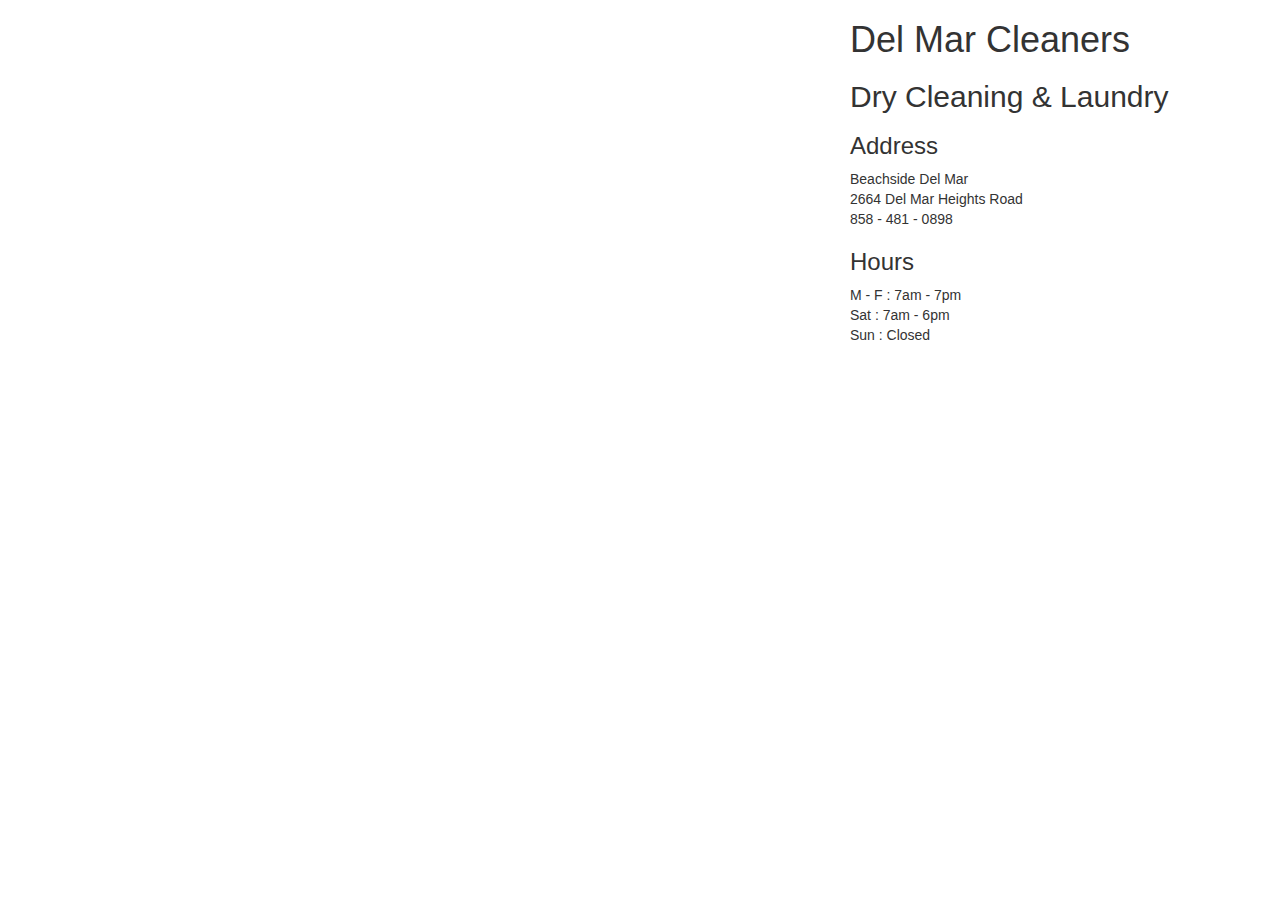
==== index.html @ 09ed1b33 "Added bootstrap" ====
<!DOCTYPE html>
<html lang="en">
  <head>
    <meta charset="utf-8">
    <meta http-equiv="X-UA-Compatible" content="IE=edge">
    <meta name="viewport" content="width=device-width, initial-scale=1">
    <title>Del Mar Cleaners</title>
    <link rel="icon" type="image/png" sizes="96x96" href="assets/favicon-96x96.png">
    <link rel="stylesheet" href="https://maxcdn.bootstrapcdn.com/bootstrap/3.3.7/css/bootstrap.min.css" integrity="sha384-BVYiiSIFeK1dGmJRAkycuHAHRg32OmUcww7on3RYdg4Va+PmSTsz/K68vbdEjh4u" crossorigin="anonymous">
    <script src="https://maxcdn.bootstrapcdn.com/bootstrap/3.3.7/js/bootstrap.min.js" integrity="sha384-Tc5IQib027qvyjSMfHjOMaLkfuWVxZxUPnCJA7l2mCWNIpG9mGCD8wGNIcPD7Txa" crossorigin="anonymous"></script>
    <!-- [if lt IE 9] >
      <script src="https://cdnjs.cloudflare.com/ajax/libs/html5shiv/3.7.3/html5shiv.js"></script>
    <![endif]-->
  </head>
  <body>
    <div class="container">
      <div class="row">
        <div class="col-md-4 col-md-offset-8">
          <h1>Del Mar Cleaners</h1>
          <h2>Dry Cleaning & Laundry</h2>
          <h3>Address</h3>
            <p>
              Beachside Del Mar<br>
              2664 Del Mar Heights Road<br>
              858 - 481 - 0898
            </p>
          <h3>Hours</h3>
            <p>
              M - F : 7am - 7pm<br>
              Sat : 7am - 6pm<br>
              Sun : Closed
            </p>
        </div> <!-- end column -->
      </div> <!-- end row -->
    </div> <!-- end container -->
  <body>
</html>
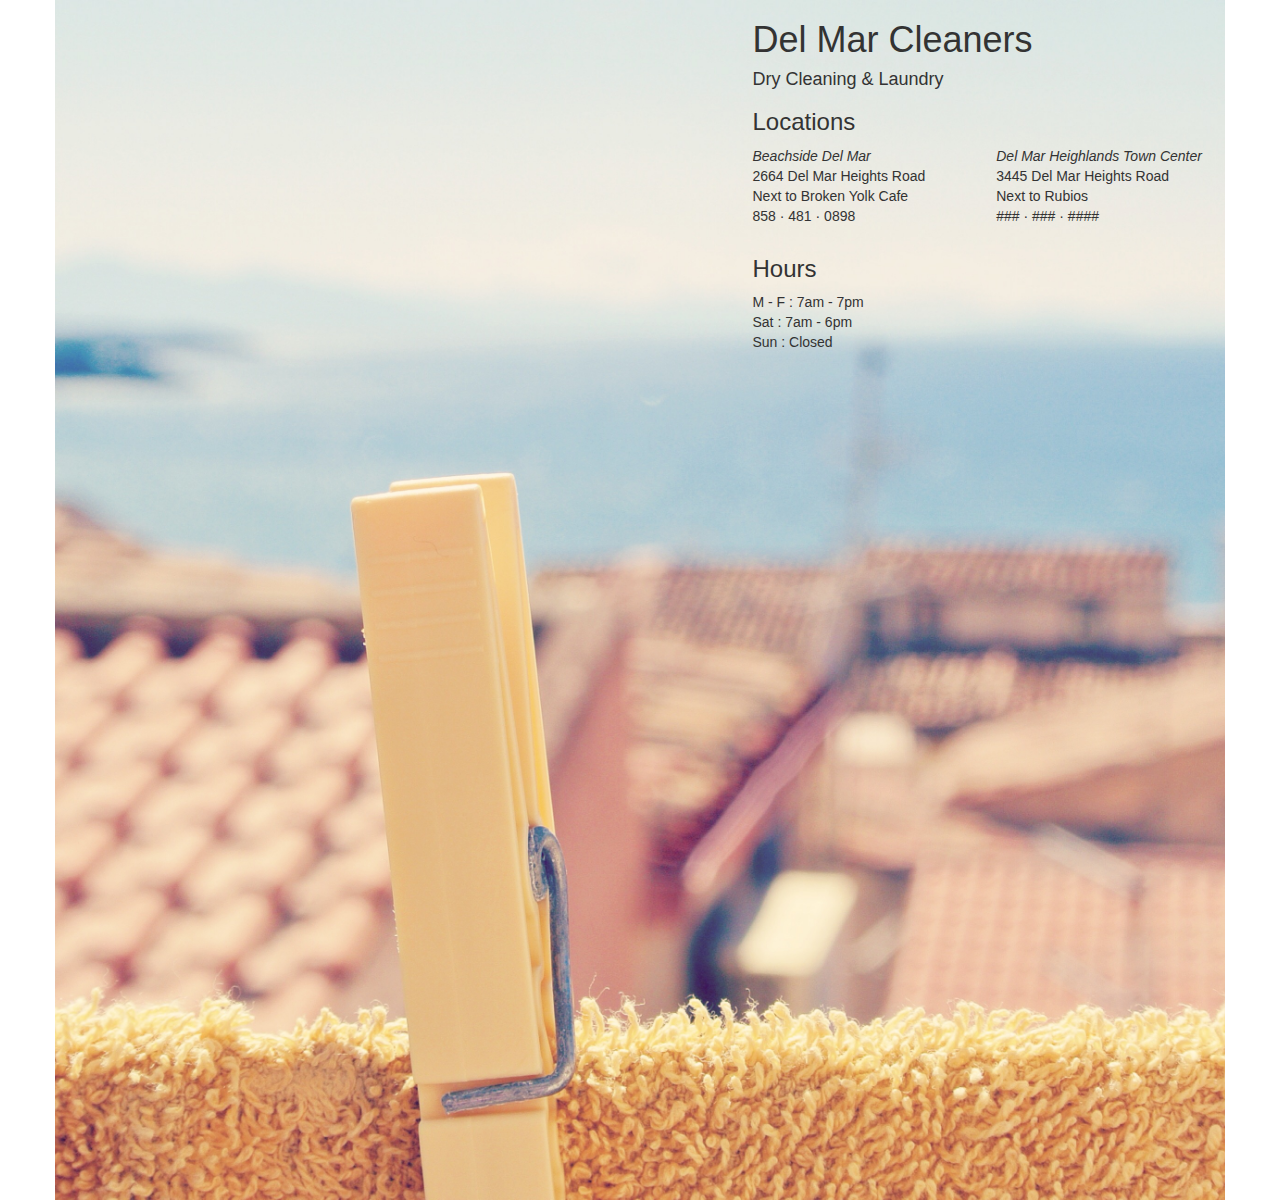
==== commit aa1b3eca: "added background image" ====
--- a/index.html
+++ b/index.html
@@ -6,6 +6,7 @@
     <meta name="viewport" content="width=device-width, initial-scale=1">
     <title>Del Mar Cleaners</title>
     <link rel="icon" type="image/png" sizes="96x96" href="assets/favicon-96x96.png">
+    <link rel="stylesheet" type="text/css" href="stylesheets/stylesheet.css" media="screen">
     <link rel="stylesheet" href="https://maxcdn.bootstrapcdn.com/bootstrap/3.3.7/css/bootstrap.min.css" integrity="sha384-BVYiiSIFeK1dGmJRAkycuHAHRg32OmUcww7on3RYdg4Va+PmSTsz/K68vbdEjh4u" crossorigin="anonymous">
     <script src="https://maxcdn.bootstrapcdn.com/bootstrap/3.3.7/js/bootstrap.min.js" integrity="sha384-Tc5IQib027qvyjSMfHjOMaLkfuWVxZxUPnCJA7l2mCWNIpG9mGCD8wGNIcPD7Txa" crossorigin="anonymous"></script>
     <!-- [if lt IE 9] >
@@ -15,23 +16,36 @@
   <body>
     <div class="container">
       <div class="row">
-        <div class="col-md-4 col-md-offset-8">
+        <div class="col-md-5 col-md-offset-7">
           <h1>Del Mar Cleaners</h1>
-          <h2>Dry Cleaning & Laundry</h2>
-          <h3>Address</h3>
-            <p>
-              Beachside Del Mar<br>
-              2664 Del Mar Heights Road<br>
-              858 - 481 - 0898
-            </p>
+          <h4>Dry Cleaning & Laundry</h4>
+          <h3>Locations</h3>
+            <div class="row">
+              <div class="col-md-6">
+                <p>
+                  <em>Beachside Del Mar</em><br>
+                  2664 Del Mar Heights Road<br>
+                  Next to Broken Yolk Cafe<br>
+                  858 &middot; 481 &middot; 0898
+                </p>
+              </div> <!-- end innner column-->
+              <div class="col-md-6">
+                <p>
+                  <em>Del Mar Heighlands Town Center</em><br>
+                  3445 Del Mar Heights Road<br>
+                  Next to Rubios<br>
+                  ### &middot; ### &middot; ####
+                </p>
+              </div> <!-- end innner column-->
+            </div> <!-- end inner row -->
           <h3>Hours</h3>
             <p>
               M - F : 7am - 7pm<br>
               Sat : 7am - 6pm<br>
               Sun : Closed
             </p>
-        </div> <!-- end column -->
-      </div> <!-- end row -->
+        </div> <!-- end outer column -->
+      </div> <!-- end outer row -->
     </div> <!-- end container -->
   <body>
 </html>
--- a/stylesheets/stylesheet.css
+++ b/stylesheets/stylesheet.css
@@ -0,0 +1,7 @@
+.container {
+  background-image: url(background.jpg);
+  background-size: cover;
+  background-repeat: no-repeat;
+  background-position: center;
+  height: 1200px;
+}
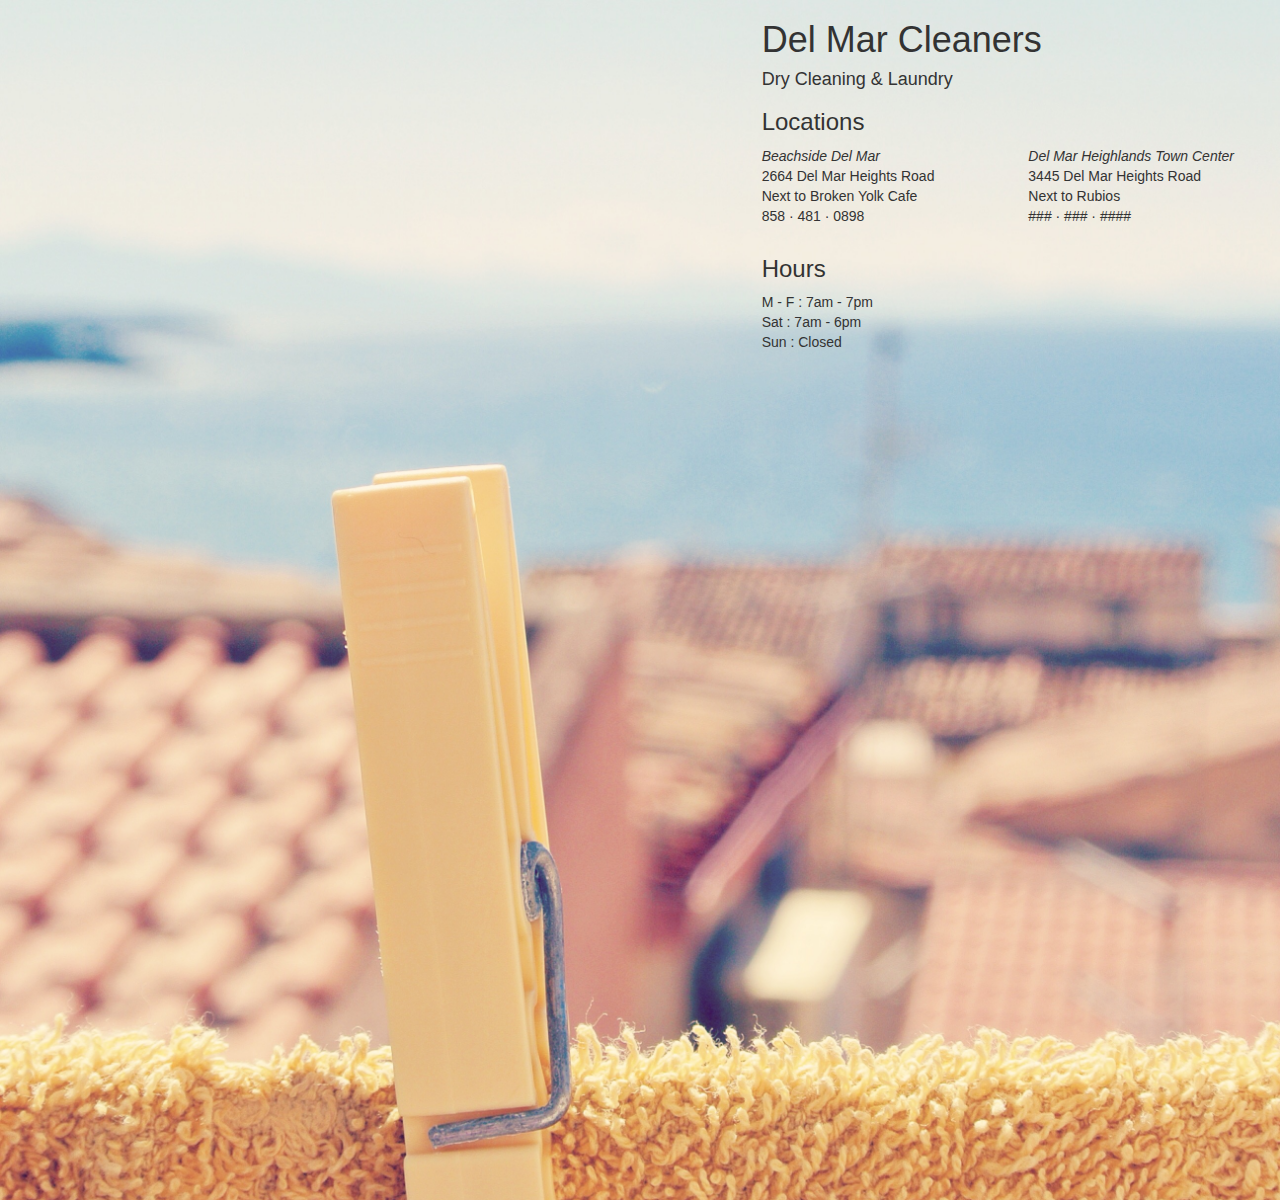
==== commit 96534123: "Place background image in container instead of body" ====
--- a/index.html
+++ b/index.html
@@ -14,7 +14,7 @@
     <![endif]-->
   </head>
   <body>
-    <div class="container">
+    <div class="container-fluid">
       <div class="row">
         <div class="col-md-5 col-md-offset-7">
           <h1>Del Mar Cleaners</h1>
--- a/stylesheets/stylesheet.css
+++ b/stylesheets/stylesheet.css
@@ -1,4 +1,4 @@
-.container {
+.container-fluid {
   background-image: url(background.jpg);
   background-size: cover;
   background-repeat: no-repeat;
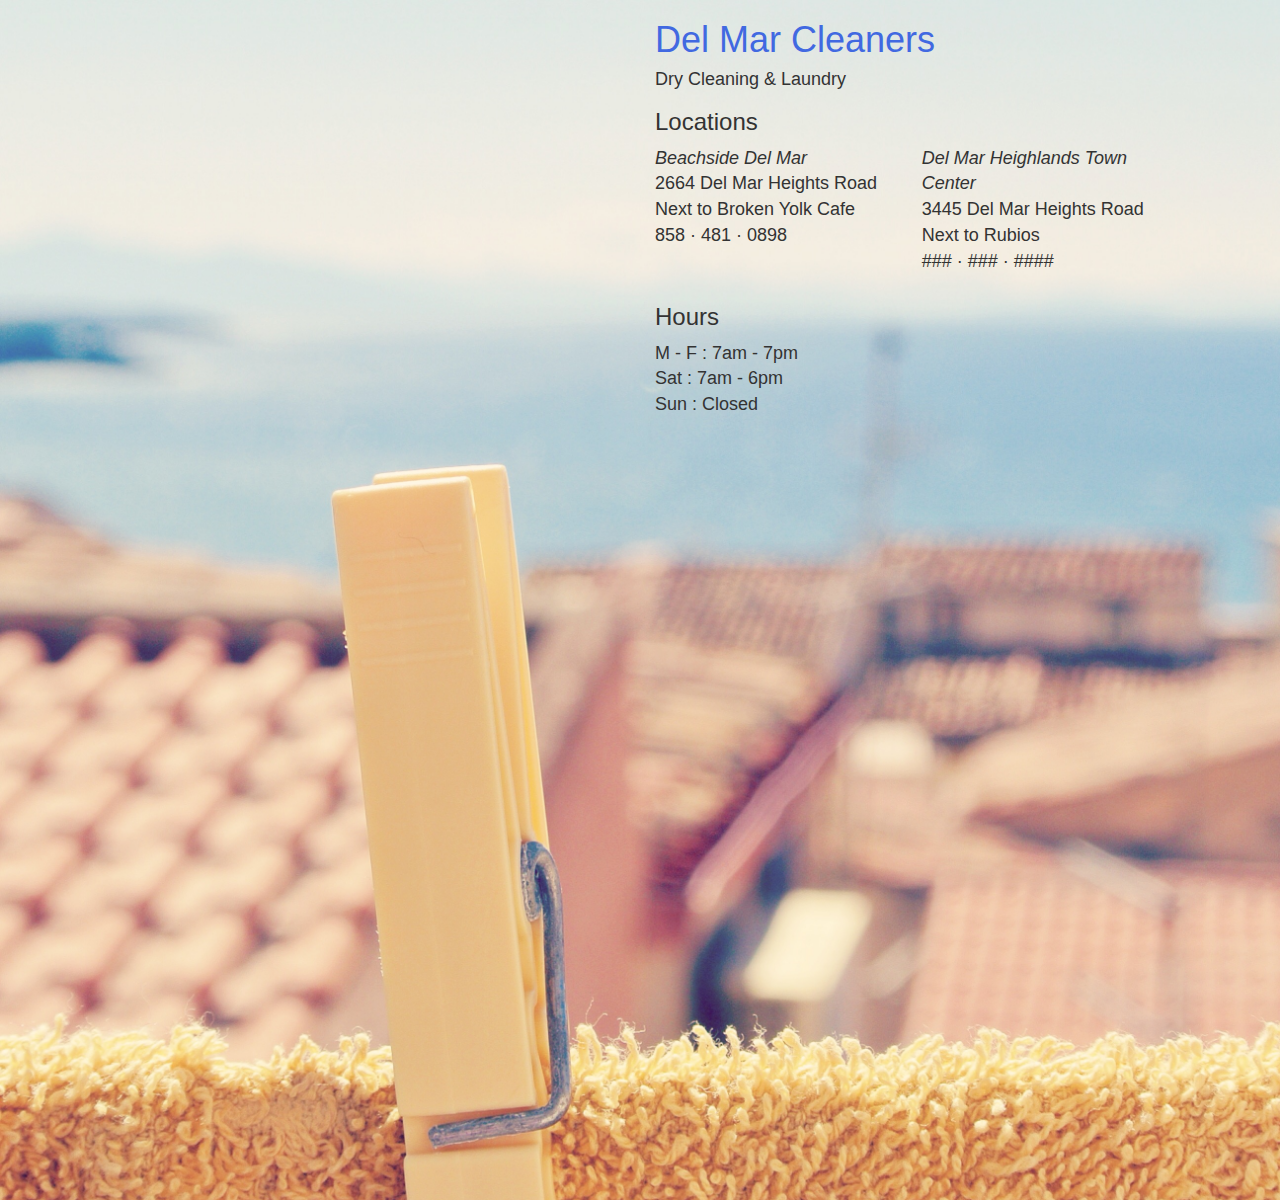
==== commit 4ab71ff3: "Change font color & size" ====
--- a/index.html
+++ b/index.html
@@ -6,9 +6,9 @@
     <meta name="viewport" content="width=device-width, initial-scale=1">
     <title>Del Mar Cleaners</title>
     <link rel="icon" type="image/png" sizes="96x96" href="assets/favicon-96x96.png">
-    <link rel="stylesheet" type="text/css" href="stylesheets/stylesheet.css" media="screen">
     <link rel="stylesheet" href="https://maxcdn.bootstrapcdn.com/bootstrap/3.3.7/css/bootstrap.min.css" integrity="sha384-BVYiiSIFeK1dGmJRAkycuHAHRg32OmUcww7on3RYdg4Va+PmSTsz/K68vbdEjh4u" crossorigin="anonymous">
     <script src="https://maxcdn.bootstrapcdn.com/bootstrap/3.3.7/js/bootstrap.min.js" integrity="sha384-Tc5IQib027qvyjSMfHjOMaLkfuWVxZxUPnCJA7l2mCWNIpG9mGCD8wGNIcPD7Txa" crossorigin="anonymous"></script>
+    <link rel="stylesheet" type="text/css" href="stylesheets/stylesheet.css" media="screen">
     <!-- [if lt IE 9] >
       <script src="https://cdnjs.cloudflare.com/ajax/libs/html5shiv/3.7.3/html5shiv.js"></script>
     <![endif]-->
@@ -16,7 +16,7 @@
   <body>
     <div class="container-fluid">
       <div class="row">
-        <div class="col-md-5 col-md-offset-7">
+        <div class="col-md-5 col-md-offset-6">
           <h1>Del Mar Cleaners</h1>
           <h4>Dry Cleaning & Laundry</h4>
           <h3>Locations</h3>
--- a/stylesheets/stylesheet.css
+++ b/stylesheets/stylesheet.css
@@ -1,3 +1,11 @@
+h1 {
+  color: royalblue;
+}
+
+p {
+  font-size: 18px;
+}
+
 .container-fluid {
   background-image: url(background.jpg);
   background-size: cover;
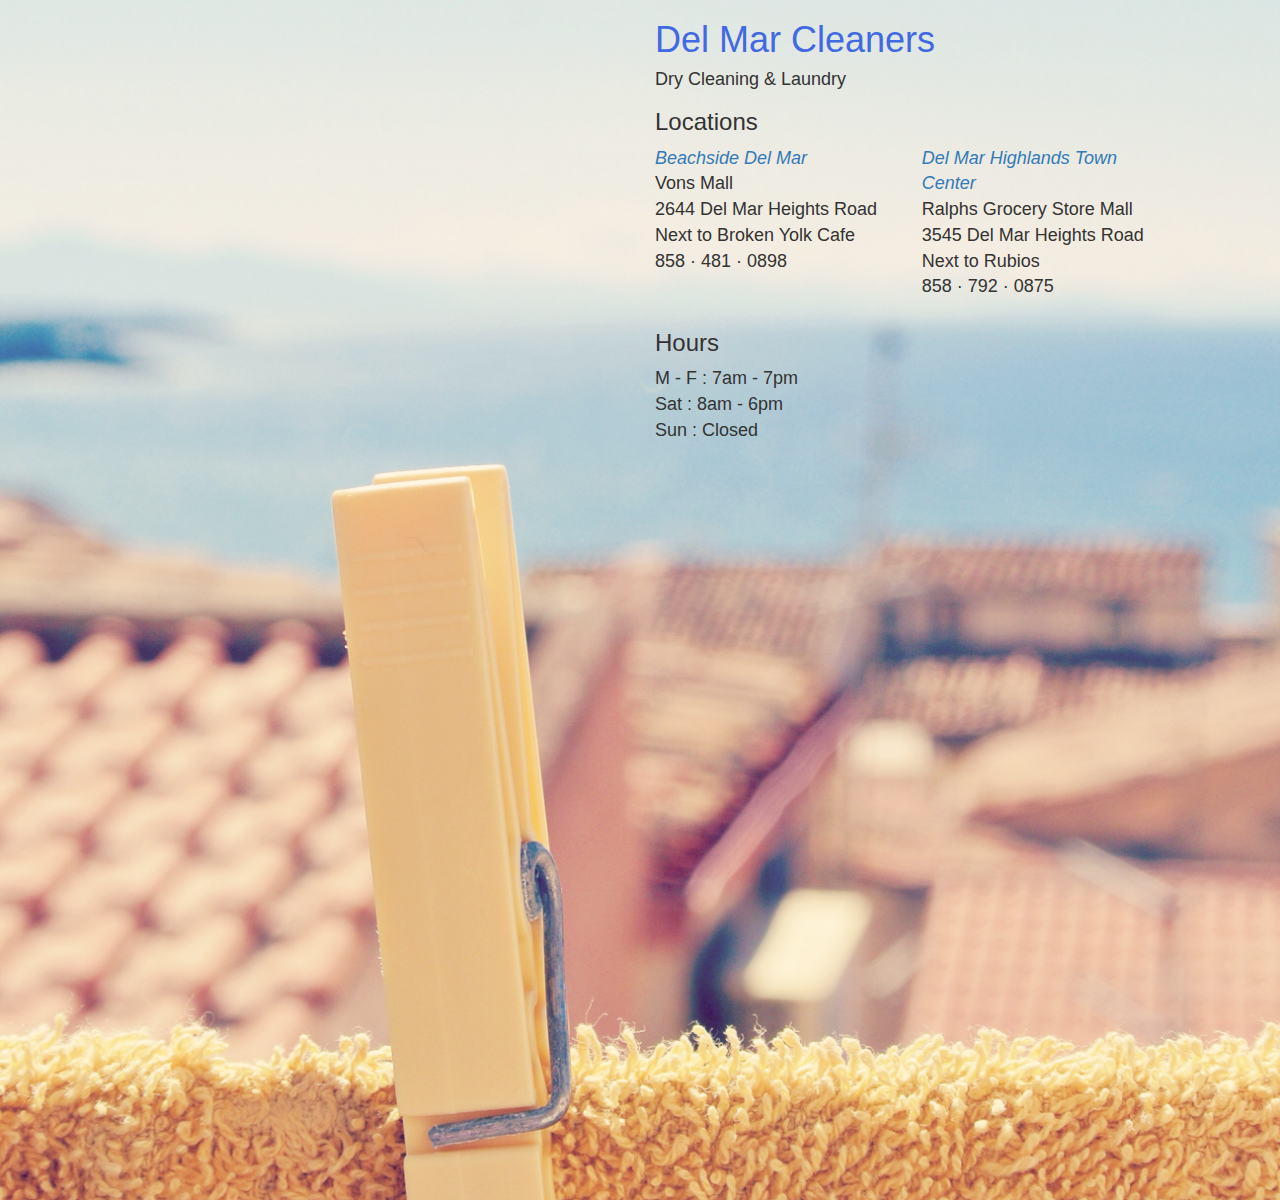
==== commit 8c09de81: "Fixed location information, added links" ====
--- a/index.html
+++ b/index.html
@@ -23,25 +23,27 @@
             <div class="row">
               <div class="col-md-6">
                 <p>
-                  <em>Beachside Del Mar</em><br>
-                  2664 Del Mar Heights Road<br>
+                  <em><a href="https://www.google.com/maps/place/Del+Mar+Cleaners/@32.9509174,-117.2465338,19z/data=!3m1!5s0x80dc08a22a4009d5:0x3333a57063501ba0!4m12!1m6!3m5!1s0x80dc08a187f0eb25:0x95be732870a675a6!2sBeachside+Del+Mar!8m2!3d32.9505731!4d-117.2466545!3m4!1s0x0:0xab4735ff22b45336!8m2!3d32.9507939!4d-117.2460186">Beachside Del Mar</a></em><br>
+                  Vons Mall<br>
+                  2644 Del Mar Heights Road<br>
                   Next to Broken Yolk Cafe<br>
                   858 &middot; 481 &middot; 0898
                 </p>
               </div> <!-- end innner column-->
               <div class="col-md-6">
                 <p>
-                  <em>Del Mar Heighlands Town Center</em><br>
-                  3445 Del Mar Heights Road<br>
+                  <em><a href="https://www.google.com/maps/place/3545+Del+Mar+Heights+Rd,+San+Diego,+CA+92130/@32.9540007,-117.2309401,20z/data=!4m5!3m4!1s0x80dc088363def0dd:0xc859931bc46d34d8!8m2!3d32.954084!4d-117.2305096">Del Mar Highlands Town Center</a></em><br>
+                  Ralphs Grocery Store Mall<br>
+                  3545 Del Mar Heights Road<br>
                   Next to Rubios<br>
-                  ### &middot; ### &middot; ####
+                  858 &middot; 792 &middot; 0875
                 </p>
               </div> <!-- end innner column-->
             </div> <!-- end inner row -->
           <h3>Hours</h3>
             <p>
               M - F : 7am - 7pm<br>
-              Sat : 7am - 6pm<br>
+              Sat : 8am - 6pm<br>
               Sun : Closed
             </p>
         </div> <!-- end outer column -->
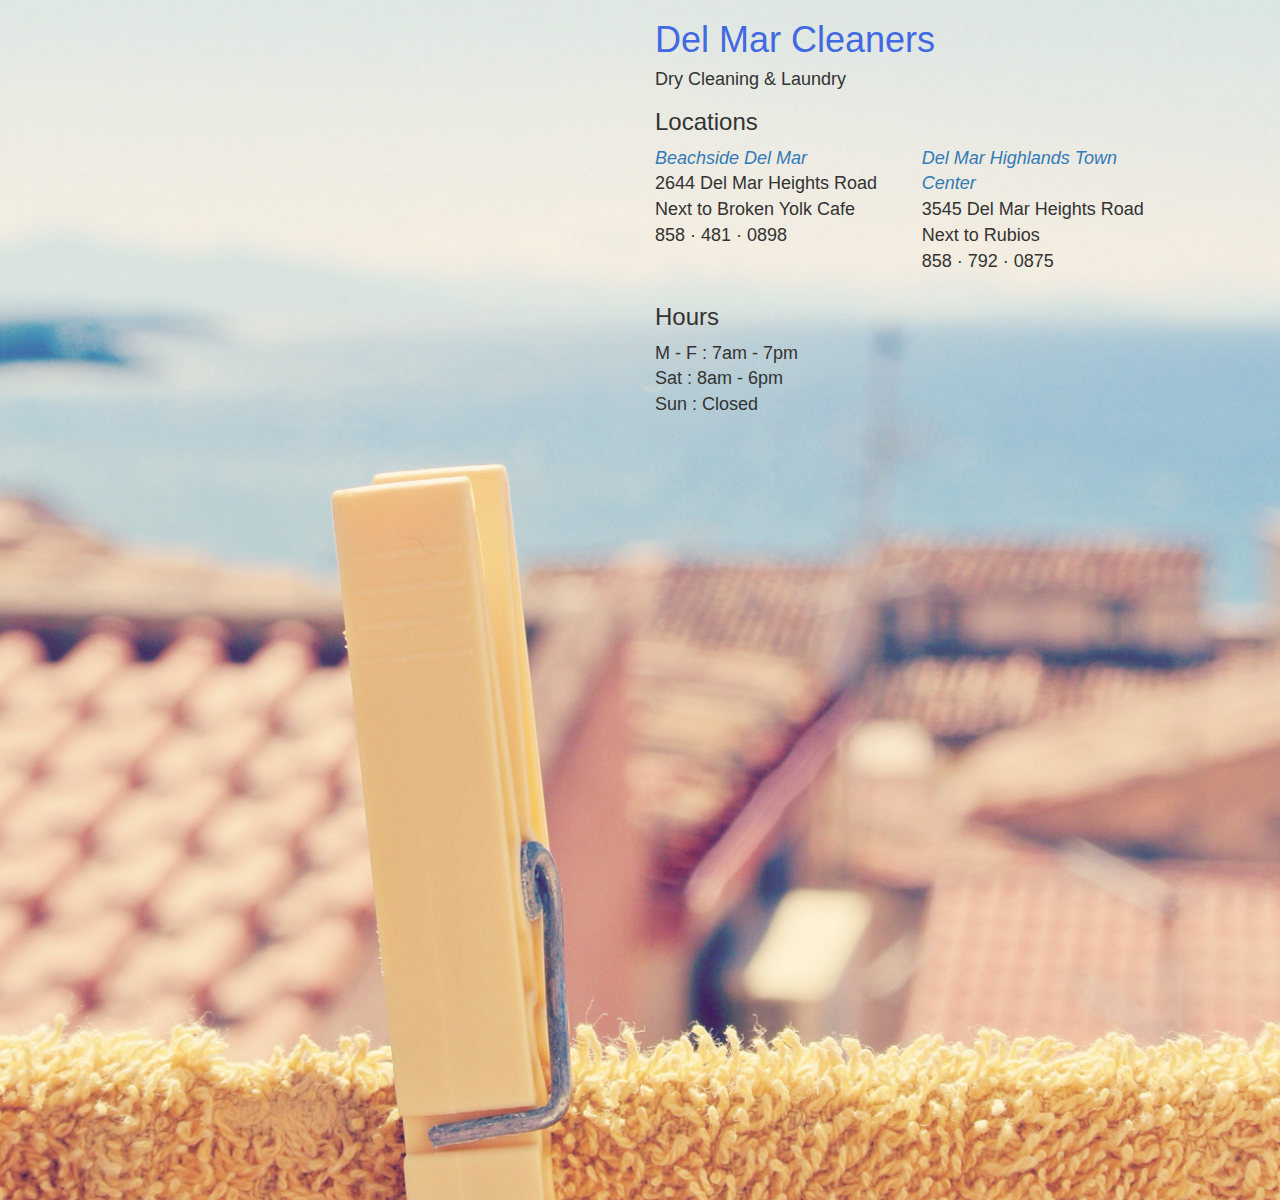
==== commit a3b84503: "remove mall description" ====
--- a/index.html
+++ b/index.html
@@ -24,7 +24,6 @@
               <div class="col-md-6">
                 <p>
                   <em><a href="https://www.google.com/maps/place/Del+Mar+Cleaners/@32.9509174,-117.2465338,19z/data=!3m1!5s0x80dc08a22a4009d5:0x3333a57063501ba0!4m12!1m6!3m5!1s0x80dc08a187f0eb25:0x95be732870a675a6!2sBeachside+Del+Mar!8m2!3d32.9505731!4d-117.2466545!3m4!1s0x0:0xab4735ff22b45336!8m2!3d32.9507939!4d-117.2460186">Beachside Del Mar</a></em><br>
-                  Vons Mall<br>
                   2644 Del Mar Heights Road<br>
                   Next to Broken Yolk Cafe<br>
                   858 &middot; 481 &middot; 0898
@@ -33,7 +32,6 @@
               <div class="col-md-6">
                 <p>
                   <em><a href="https://www.google.com/maps/place/3545+Del+Mar+Heights+Rd,+San+Diego,+CA+92130/@32.9540007,-117.2309401,20z/data=!4m5!3m4!1s0x80dc088363def0dd:0xc859931bc46d34d8!8m2!3d32.954084!4d-117.2305096">Del Mar Highlands Town Center</a></em><br>
-                  Ralphs Grocery Store Mall<br>
                   3545 Del Mar Heights Road<br>
                   Next to Rubios<br>
                   858 &middot; 792 &middot; 0875
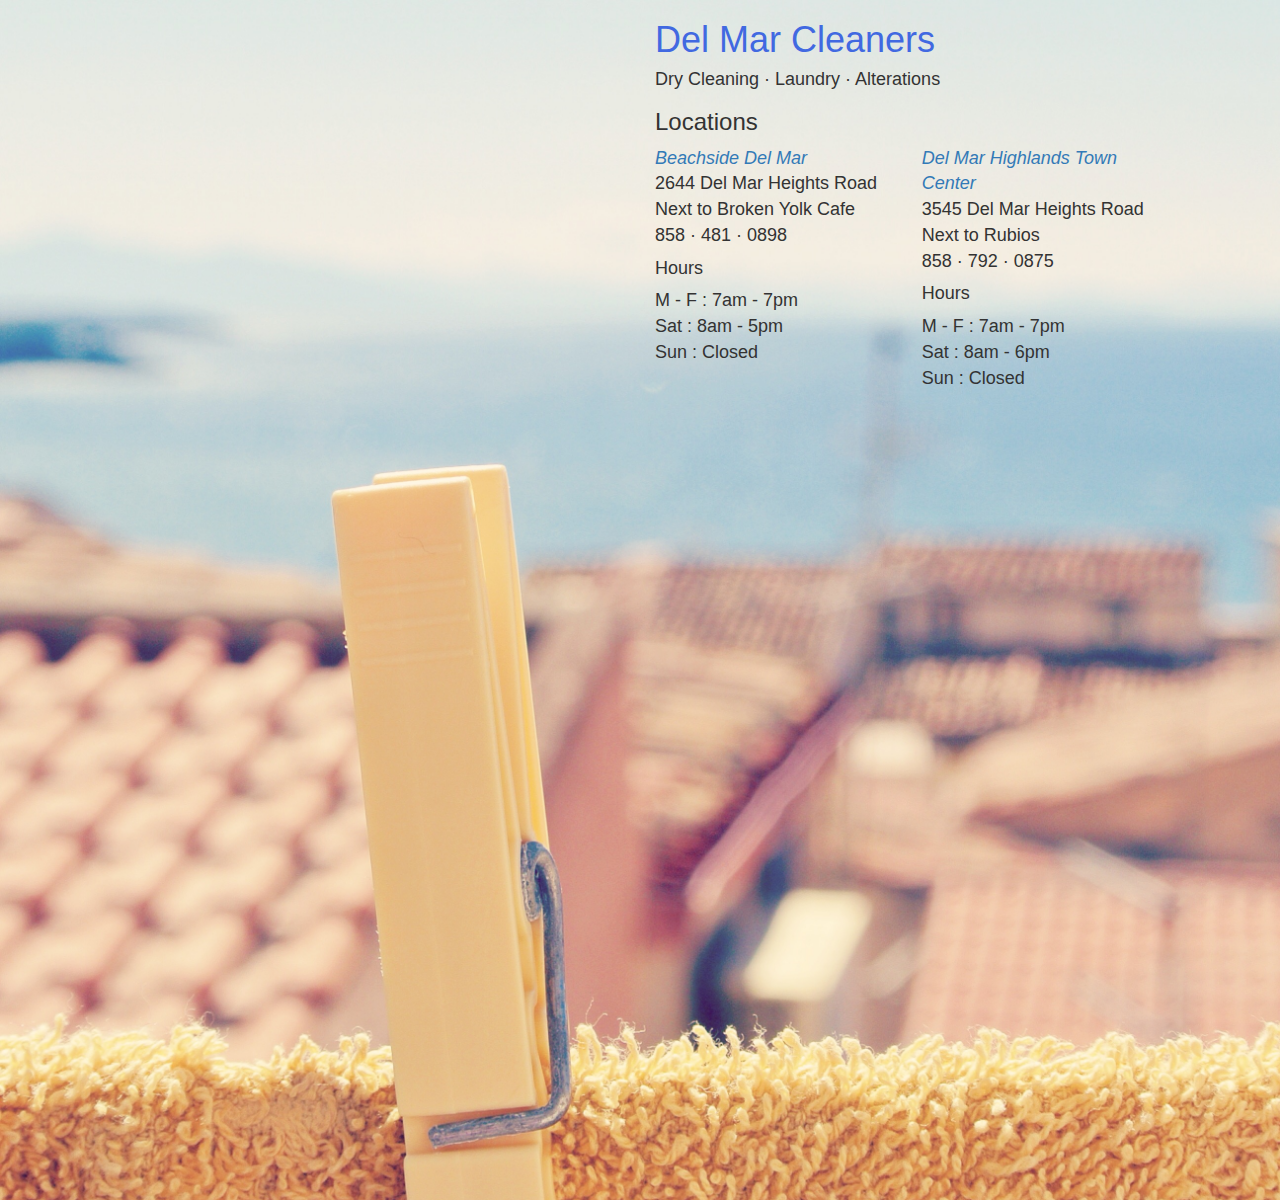
==== commit f03eab7b: "Individual hours for each location" ====
--- a/index.html
+++ b/index.html
@@ -18,7 +18,7 @@
       <div class="row">
         <div class="col-md-5 col-md-offset-6">
           <h1>Del Mar Cleaners</h1>
-          <h4>Dry Cleaning & Laundry</h4>
+          <h4>Dry Cleaning &middot; Laundry &middot; Alterations</h4>
           <h3>Locations</h3>
             <div class="row">
               <div class="col-md-6">
@@ -28,6 +28,12 @@
                   Next to Broken Yolk Cafe<br>
                   858 &middot; 481 &middot; 0898
                 </p>
+                <h4>Hours</h4>
+                  <p>
+                    M - F : 7am - 7pm<br>
+                    Sat : 8am - 5pm<br>
+                    Sun : Closed
+                  </p>
               </div> <!-- end innner column-->
               <div class="col-md-6">
                 <p>
@@ -36,14 +42,14 @@
                   Next to Rubios<br>
                   858 &middot; 792 &middot; 0875
                 </p>
+                <h4>Hours</h4>
+                  <p>
+                    M - F : 7am - 7pm<br>
+                    Sat : 8am - 6pm<br>
+                    Sun : Closed
+                  </p>
               </div> <!-- end innner column-->
             </div> <!-- end inner row -->
-          <h3>Hours</h3>
-            <p>
-              M - F : 7am - 7pm<br>
-              Sat : 8am - 6pm<br>
-              Sun : Closed
-            </p>
         </div> <!-- end outer column -->
       </div> <!-- end outer row -->
     </div> <!-- end container -->
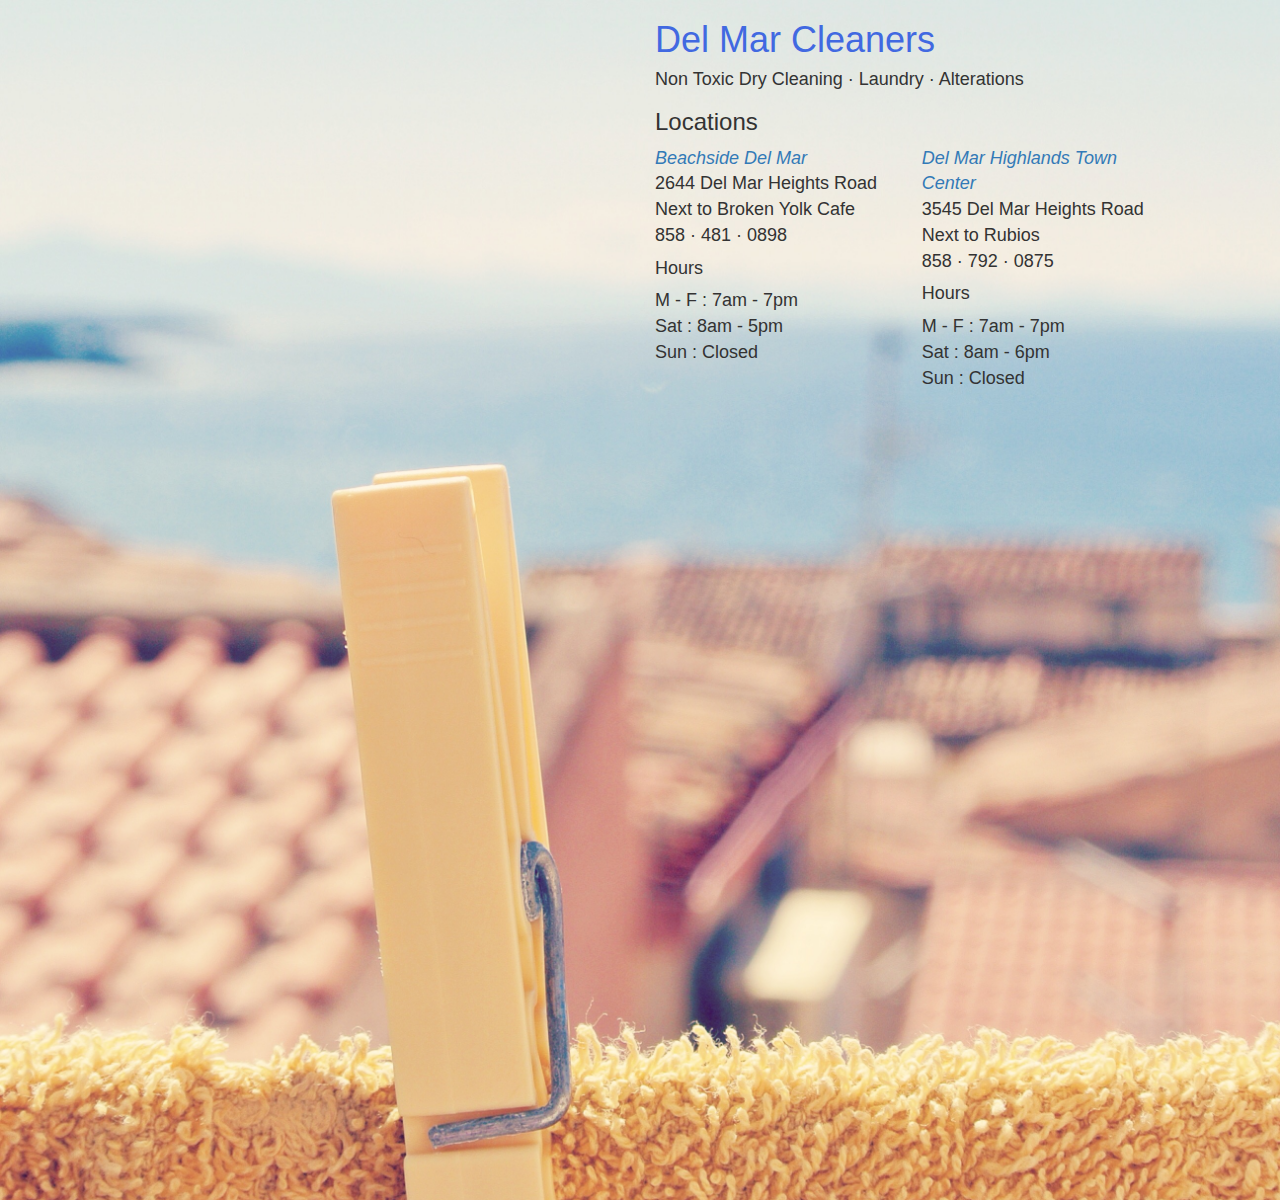
==== commit 587bd38c: "Changed description of cleaners" ====
--- a/index.html
+++ b/index.html
@@ -18,7 +18,7 @@
       <div class="row">
         <div class="col-md-5 col-md-offset-6">
           <h1>Del Mar Cleaners</h1>
-          <h4>Dry Cleaning &middot; Laundry &middot; Alterations</h4>
+          <h4>Non Toxic Dry Cleaning &middot; Laundry &middot; Alterations</h4>
           <h3>Locations</h3>
             <div class="row">
               <div class="col-md-6">
